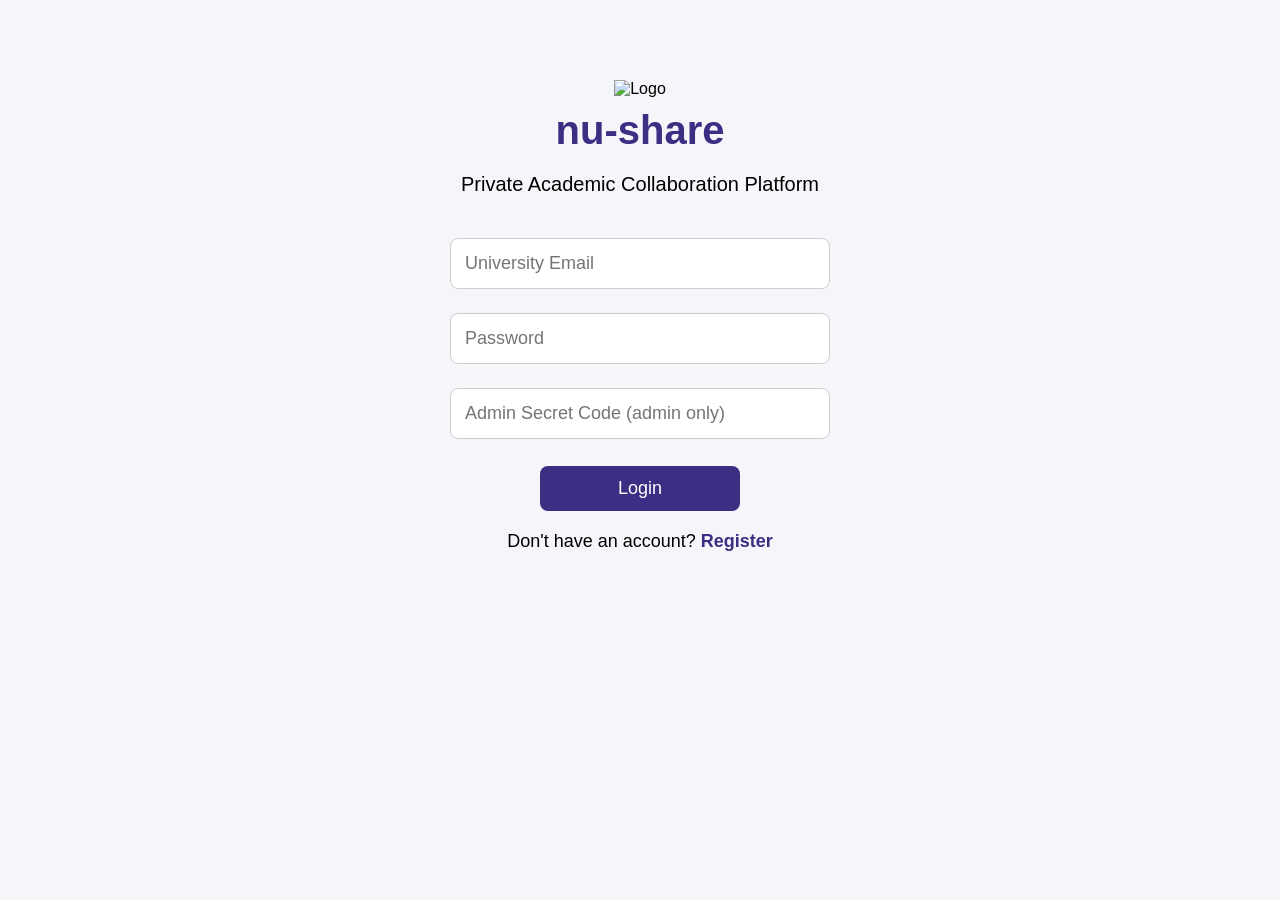
==== index.html @ 61859e71 "Add files via upload" ====
<!DOCTYPE html>
<html lang="en">
<head>
<meta charset="UTF-8">
<title>NU Share Dashboard</title>
<meta name="viewport" content="width=device-width, initial-scale=1.0">
<meta name="apple-mobile-web-app-capable" content="yes">
<meta name="apple-mobile-web-app-title" content="NU Share">
<link rel="apple-touch-icon" href="images/icon.png">
<link rel="stylesheet" href="style.css">
</head>
<body onload="initUser(); checkAdmin(); loadTheme(); loadNotif();">

<div class="topbar">
    <div class="left-side">
        <div class="profile">
            <img src="images/profile.png" class="avatar" alt="User">
            <div class="user-info">
                <div id="username"></div>
                <div id="role"></div>
            </div>
        </div>
        <div class="notif" onclick="go('notifications.html')">🔔 <span id="notifCount">0</span></div>
    </div>

    <div class="center-logo">
        <img src="images/nu_logo 2.png" class="logo" alt="NU Logo">
    </div>

    <div class="right-side">
        <button class="dark-btn" type="button" onclick="toggleDarkMode()">🌙</button>
        <button class="logout-btn" type="button" onclick="logout()">🚪 Logout</button>
    </div>
</div>

<div class="container">
    <div class="title-box">
    <img src="images/icon.png" class="title-logo" alt="Logo">
    <h1>NU Share</h1>
</div>
    <div class="small">Welcome to Student Platform</div>

    <div class="card" onclick="openPage('NU-Share.html')">🎒 NU Share</div>
    <div class="card" onclick="openPage('announcements.html')">📢 Announcements</div>
    <div class="card" onclick="openPage('communities.html')">💬 Communities</div>
    <div class="card" onclick="openPage('needhelp.html')">📚 Need Help</div>
    <div class="card" onclick="openPage('knowledge.html')">📘 Knowledge</div>
    <div class="card" onclick="openPage('location.html')">📍 Location</div>
    <div class="card" onclick="openPage('seniors.html')">🎓 Senior Students Advice</div>
    

    <div class="card" id="adminPanel" style="display:none;" onclick="openPage('admin.html')">
        ⚙️ Admin Panel
    </div>
</div>

<div class="bottom-nav">
    <a href="index.html">🏠<span>Home</span></a>
    <a href="needhelp.html">📚<span>Help</span></a>
    <a href="NU-Share.html">🎒<span>Items</span></a>
    <a href="communities.html">💬<span>Chat</span></a>
    <a href="profile.html">👤<span>Profile</span></a>
</div>

<script src="script.js"></script>
</body>
</html>
---- style.css ----
* {
    box-sizing: border-box;
}

body {
    margin: 0;
    font-family: Arial, sans-serif;
    background: linear-gradient(to bottom, #1e90ff, #0b2e6b);
    color: white;
    min-height: 100vh;
    text-align: center;
    transition: background 0.3s ease, color 0.3s ease;
}

/* ===== CONTAINER ===== */
.container {
    width: 100%;
    max-width: 800px;
    margin: 110px auto 95px;
    padding: 16px;
}

.logo {
    width: 100px;
    height: 100;
}
.small {
    font-size: 16px;
    margin-bottom: 20px;
    opacity: 0.95;
}

/* ===== TOPBAR ===== */
.topbar {
    position: fixed;
    top: 10px;
    left: 10px;
    right: 10px;
    display: flex;
    justify-content: space-between;
    align-items: center;
    background: rgba(255,255,255,0.16);
    padding: 10px 14px;
    border-radius: 16px;
    backdrop-filter: blur(12px);
    z-index: 999;
    box-shadow: 0 6px 18px rgba(0,0,0,0.15);
}

.left-side,
.right-side {
    display: flex;
    align-items: center;
    gap: 10px;
    flex: 1;
}

.right-side {
    justify-content: flex-end;
}

.center-logo {
    flex: 1;
    display: flex;
    justify-content: center;
}

.profile {
    display: flex;
    align-items: center;
    gap: 8px;
}

.avatar {
    width: 38px;
    height: 38px;
    border-radius: 50%;
    object-fit: cover;
}

.user-info {
    font-size: 12px;
    text-align: left;
    line-height: 1.3;
}

#username {
    font-weight: bold;
}

#role {
    font-size: 11px;
    opacity: 0.85;
}

.logout-btn,
.dark-btn {
    padding: 8px 12px;
    border-radius: 10px;
    border: none;
    color: white;
    cursor: pointer;
    font-size: 14px;
}

.logout-btn {
    background: #ff4d4d;
}

.dark-btn {
    background: #3b2e83;
}

/* ===== NOTIFICATION ===== */
.notif {
    position: relative;
    cursor: pointer;
    font-size: 18px;
}

#notifCount {
    position: absolute;
    top: -6px;
    right: -10px;
    background: red;
    color: white;
    font-size: 10px;
    padding: 2px 6px;
    border-radius: 50%;
}

/* ===== FORM / BOX ===== */
.box,
.form-section {
    background: rgba(255,255,255,0.12);
    padding: 16px;
    border-radius: 16px;
    backdrop-filter: blur(10px);
    margin-bottom: 20px;
}

input,
select,
textarea {
    width: 100%;
    margin: 10px 0;
    padding: 13px;
    font-size: 15px;
    border-radius: 12px;
    border: none;
    outline: none;
}

button {
    padding: 10px 14px;
    font-size: 15px;
    background: #0b2e6b;
    color: white;
    border: none;
    border-radius: 12px;
    cursor: pointer;
}

button:hover {
    background: #08224f;
}

/* ===== CARD / SECTION ===== */
.card,
.post,
.item,
.group,
.msg,
.knowledge-item,
.profile-card,
.location-card,
.announcement-card,
.notify-card {
    background: rgba(255,255,255,0.18);
    padding: 16px;
    margin: 15px 0;
    border-radius: 18px;
    backdrop-filter: blur(12px);
    text-align: left;
    box-shadow: 0 6px 14px rgba(0,0,0,0.12);
}

.card {
    cursor: pointer;
    font-weight: bold;
    text-align: center;
}

.card:hover,
.group:hover {
    transform: translateY(-3px);
    transition: 0.25s;
}

/* ===== ACTIONS ===== */
.actions {
    display: flex;
    flex-wrap: wrap;
    gap: 8px;
    margin-top: 12px;
}

.like {
    background: #ffcc00;
    color: black;
}

.delete-btn {
    background: #ff4d4d;
    color: white;
}

.reserve {
    background: #00c896;
}

.cancel {
    background: #ffb84d;
}

/* ===== META ===== */
.meta,
.time {
    font-size: 12px;
    opacity: 0.85;
    line-height: 1.5;
}

.file-link {
    color: yellow;
    text-decoration: none;
    font-weight: bold;
}

/* ===== GRID ===== */
.grid {
    display: grid;
    grid-template-columns: repeat(2, 1fr);
    gap: 15px;
}

.item-img {
    width: 100%;
    height: 160px;
    object-fit: cover;
    border-radius: 12px;
}

.available {
    color: #7dffd8;
    font-weight: bold;
    margin-top: 8px;
}

.reserved {
    color: #ffd166;
    font-weight: bold;
    margin-top: 8px;
}

/* ===== TAGS ===== */
.tag {
    display: inline-block;
    padding: 5px 9px;
    border-radius: 8px;
    font-size: 12px;
    font-weight: bold;
    margin-bottom: 8px;
}

.exam {
    background: #ff4d4d;
}

.event {
    background: #4dd2ff;
    color: #08304c;
}

.important {
    background: #ffd11a;
    color: black;
}

.empty-msg {
    background: rgba(255,255,255,0.12);
    padding: 18px;
    border-radius: 14px;
    text-align: center;
    margin-top: 15px;
}

/* ===== BOTTOM NAV ===== */
.bottom-nav {
    position: fixed;
    bottom: 0;
    width: 100%;
    display: flex;
    justify-content: space-around;
    background: rgba(255,255,255,0.16);
    backdrop-filter: blur(14px);
    padding: 10px 0 12px;
    z-index: 999;
    box-shadow: 0 -4px 12px rgba(0,0,0,0.12);
}

.bottom-nav a {
    color: white;
    text-decoration: none;
    font-size: 18px;
    text-align: center;
    flex: 1;
}

.bottom-nav span {
    font-size: 10px;
    display: block;
    margin-top: 3px;
    opacity: 0.95;
}

/* ===== CHAT ===== */
.chat-input-bar {
    position: fixed;
    bottom: 60px;
    width: 100%;
    display: flex;
    gap: 8px;
    padding: 10px;
    background: rgba(11, 46, 107, 0.92);
    backdrop-filter: blur(10px);
}

.chat-input-bar input {
    margin: 0;
}

/* ===== POPUP ===== */
#popup {
    position: fixed;
    top: 0;
    left: 0;
    right: 0;
    bottom: 0;
    background: rgba(0,0,0,0.9);
    display: none;
    justify-content: center;
    align-items: center;
    z-index: 2000;
}

#popup img {
    max-width: 90%;
    max-height: 90%;
    border-radius: 10px;
}

#preview {
    width: 100%;
    display: none;
    margin-top: 10px;
    border-radius: 10px;
}

/* ===== ALERT NOTIFY ===== */
.notify {
    position: fixed;
    top: 84px;
    left: 50%;
    transform: translateX(-50%);
    background: white;
    color: black;
    padding: 10px 15px;
    border-radius: 10px;
    display: none;
    z-index: 1500;
}

/* ===== DARK MODE ===== */
.dark-btn {
    background: #3b2e83;
    padding: 8px 12px;
    border-radius: 10px;
    border: none;
    color: white;
    cursor: pointer;
}

body.dark {
    background: linear-gradient(to bottom, #0a1028, #050816);
    color: #f2f4ff;
}

body.dark .topbar,
body.dark .bottom-nav,
body.dark .box,
body.dark .form-section,
body.dark .card,
body.dark .post,
body.dark .item,
body.dark .group,
body.dark .msg,
body.dark .knowledge-item,
body.dark .profile-card,
body.dark .location-card,
body.dark .announcement-card,
body.dark .notify-card,
body.dark .empty-msg {
    background: rgba(255,255,255,0.08);
}

body.dark input,
body.dark select,
body.dark textarea {
    background: rgba(255,255,255,0.12);
    color: white;
}

body.dark input::placeholder,
body.dark textarea::placeholder {
    color: rgba(255,255,255,0.75);
}

body.dark .chat-input-bar {
    background: rgba(5, 8, 22, 0.92);
}

/* ===== IPHONE / MOBILE ===== */
@media (max-width: 768px) {
    .topbar {
        flex-direction: column;
        gap: 10px;
        padding: 12px;
    }

    .left-side,
    .right-side,
    .center-logo {
        width: 100%;
        justify-content: center;
        flex-wrap: wrap;
    }

    .user-info {
        text-align: center;
    }

    .container {
        margin-top: 185px;
        margin-bottom: 95px;
        padding: 12px;
    }

    .grid {
        grid-template-columns: 1fr;
    }

    .card,
    .post,
    .item,
    .knowledge-item,
    .announcement-card,
    .profile-card,
    .location-card,
    .notify-card,
    .msg {
        padding: 14px;
        border-radius: 16px;
    }

    .chat-input-bar {
        bottom: 68px;
        padding: 8px;
    }

    h1, h2 {
        font-size: 24px;
    }

    .small {
        font-size: 15px;
    }

    .bottom-nav a {
        font-size: 16px;
    }
}
.title-box {
    display: flex;
    align-items: center;
    justify-content: center;
    gap: 10px;
    margin-bottom: 10px;
}

.title-logo {
    width: 40px;
    height: 40px;
    object-fit: contain;
}
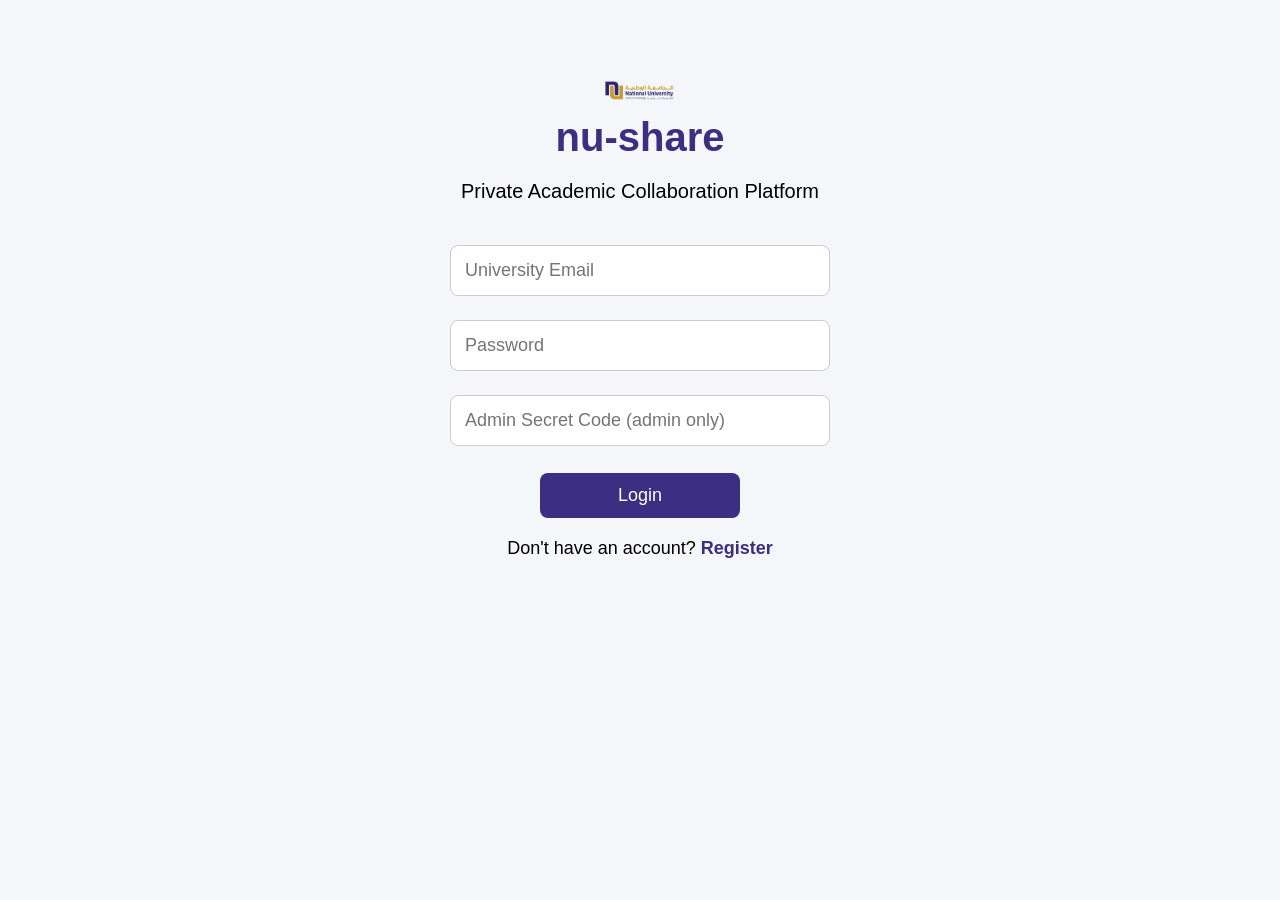
==== commit bbe1efab: "Add files via upload" ====
--- a/index.html
+++ b/index.html
@@ -24,7 +24,7 @@
     </div>
 
     <div class="center-logo">
-        <img src="images/nu_logo 2.png" class="logo" alt="NU Logo">
+        <img src="images/nulogo.png" class="logo" alt="NU Logo">
     </div>
 
     <div class="right-side">
